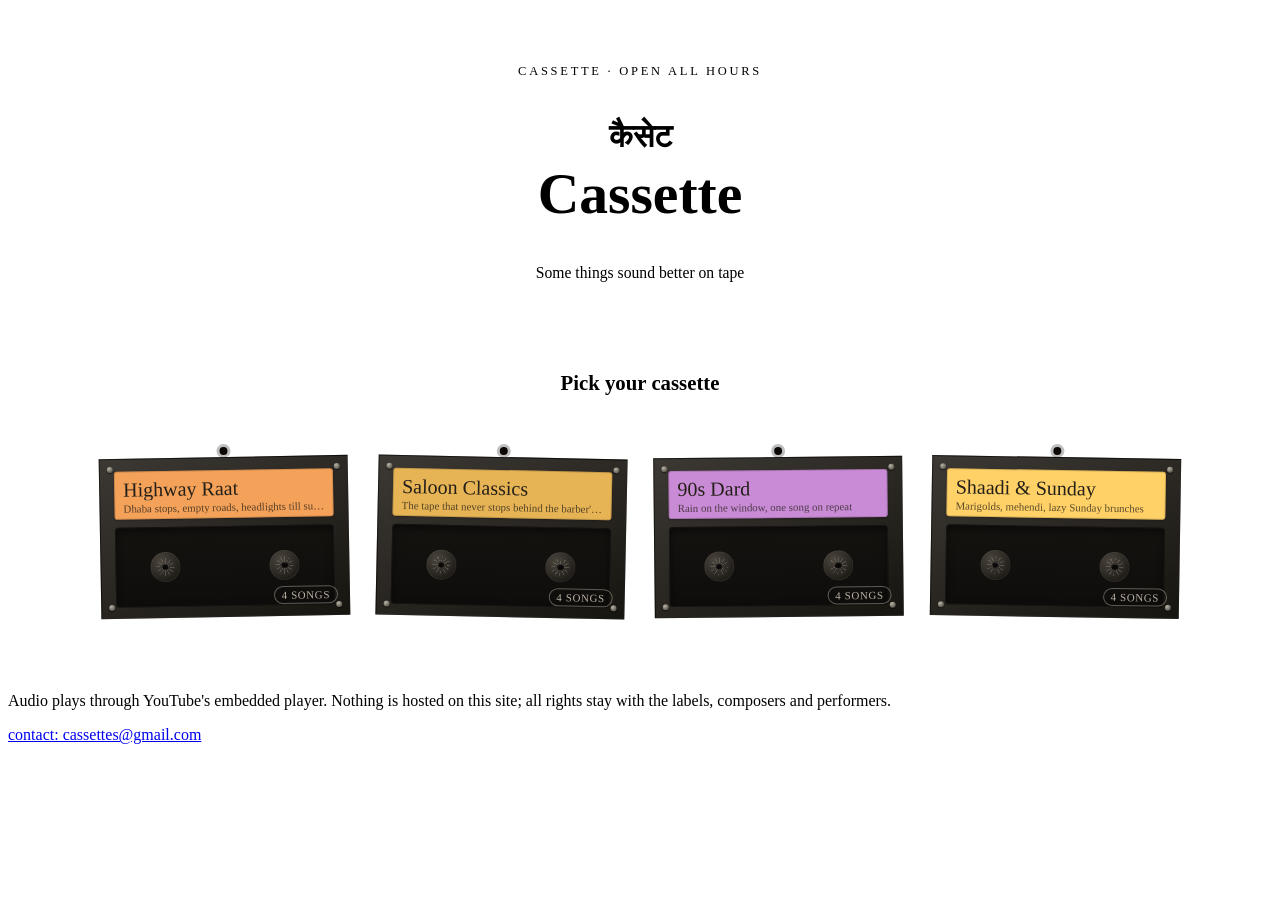
==== index.html @ a011c5c4 "Add files via upload" ====
<!DOCTYPE html>
<html lang="en">
<head>
  <meta charset="UTF-8" />
  <meta name="viewport" content="width=device-width, initial-scale=1" />
  <title>Cassette — pick a tape</title>
  <meta name="description" content="Pull up a chair at the Deluxe Saloon: mood-based radio for a neighbourhood barber shop." />
  <!-- <link rel="stylesheet" href="/base.css" /> -->
  <link rel="stylesheet" href="/index.css" />
</head>
<body>
  <!-- <div class="pole-strip" aria-hidden="true"></div> -->

  <header class="home-header">
    <span class="kicker">Cassette &middot; open all hours</span>
    <h1><span class="hindi">कैसेट</span>Cassette</h1>
    <p class="subtitle">
      Some things sound better on tape
    </p>
  </header>
  <section class="mood-prompt">
    <h2>Pick your cassette</h2>
  </section>

  <main>
    <div class="tile-grid" id="tile-grid">
      <!-- tiles are rendered here by js/home.js from js/config.js -->
    </div>
  </main>

  <footer class="site-footer">
    <p>
      Audio plays through YouTube's embedded player. Nothing is hosted on this
      site; all rights stay with the labels, composers and performers.
    </p>
    <p><a href="mailto:cassettes@gmail.com">contact: cassettes@gmail.com</a></p>
  </footer>

  <script src="/config.js"></script>
  <script src="/index.js"></script>
</body>
</html>
---- base.css ----
@import url('https://fonts.googleapis.com/css2?family=Rozha+One&family=Mukta:wght@400;500;600;700&display=swap');

:root {
  --color-bg: #140d09;
  --color-surface: #241811;
  --color-panel: #2f2018;
  --color-panel-line: #4a3325;
  --color-cream: #f4e9d8;
  --color-muted: #b8a48c;
  --color-red: #b8402a;
  --color-gold: #d1a054;

  --font-display: 'Rozha One', serif;
  --font-body: 'Mukta', sans-serif;

  --radius: 3px;
  --shadow-frame: 0 2px 0 rgba(0, 0, 0, 0.35), 0 18px 30px -14px rgba(0, 0, 0, 0.6);
}

* {
  box-sizing: border-box;
}

html {
  color-scheme: dark;
}

body {
  margin: 0;
  background: var(--color-bg);
  color: var(--color-cream);
  font-family: var(--font-body);
  line-height: 1.5;
  -webkit-font-smoothing: antialiased;
}

h1, h2, h3 {
  font-family: var(--font-display);
  font-weight: 400;
  margin: 0;
}

a {
  color: inherit;
}

button {
  font-family: inherit;
}

/* signature element: a thin hand-painted barber-pole strip that runs
   along the very top of every page. quiet, but marks the site. */
.pole-strip {
  height: 6px;
  width: 100%;
  background: repeating-linear-gradient(
    -45deg,
    var(--color-red) 0px,
    var(--color-red) 14px,
    var(--color-cream) 14px,
    var(--color-cream) 20px,
    var(--color-gold) 20px,
    var(--color-gold) 34px
  );
  background-size: 200% 100%;
  animation: pole-scroll 6s linear infinite;
}

@media (prefers-reduced-motion: reduce) {
  .pole-strip {
    animation: none;
  }
}

@keyframes pole-scroll {
  from { background-position: 0 0; }
  to   { background-position: -48px 0; }
}

.site-footer {
  text-align: center;
  padding: 28px 16px 40px;
  color: var(--color-muted);
  font-size: 0.85rem;
}

.site-footer a {
  color: var(--color-gold);
  text-decoration: none;
}

.site-footer a:hover {
  text-decoration: underline;
}

.back-link {
  display: inline-flex;
  align-items: center;
  gap: 6px;
  font-family: var(--font-body);
  font-weight: 600;
  font-size: 0.9rem;
  text-decoration: none;
  color: var(--color-cream);
  opacity: 0.85;
  padding: 6px 2px;
}

.back-link:hover {
  opacity: 1;
}

.back-link:focus-visible,
a:focus-visible,
button:focus-visible {
  outline: 2px solid var(--color-gold);
  outline-offset: 3px;
}

/* ---- background patterns, applied per playlist mood ---- */
.pattern-dots {
  background-image: radial-gradient(rgba(255, 255, 255, 0.10) 1.5px, transparent 1.5px);
  background-size: 22px 22px;
}

.pattern-stripes {
  background-image: repeating-linear-gradient(
    115deg,
    rgba(255, 255, 255, 0.06) 0px,
    rgba(255, 255, 255, 0.06) 2px,
    transparent 2px,
    transparent 26px
  );
}

.pattern-waves {
  background-image: repeating-radial-gradient(
    circle at 20% 30%,
    rgba(255, 255, 255, 0.07) 0px,
    rgba(255, 255, 255, 0.07) 1px,
    transparent 1px,
    transparent 24px
  );
}

.pattern-grain {
  background-image: radial-gradient(rgba(255, 255, 255, 0.09) 1px, transparent 1px);
  background-size: 6px 6px;
}
---- index.css ----
.home-header {
  text-align: center;
  padding: 56px 20px 28px;
  background:
    radial-gradient(ellipse at 50% -20%, rgba(209, 160, 84, 0.16), transparent 60%),
    var(--color-surface);
  border-bottom: 1px solid var(--color-panel-line);
}

.home-header .kicker {
  display: block;
  font-size: 0.78rem;
  letter-spacing: 0.22em;
  text-transform: uppercase;
  color: var(--color-gold);
  margin-bottom: 14px;
}

.home-header h1 {
  font-size: clamp(2.4rem, 6vw, 3.6rem);
  color: var(--color-cream);
}

.home-header .hindi {
  display: block;
  font-size: clamp(1.4rem, 4vw, 2rem);
  margin-bottom: 6px;
  color: var(--color-red);
}

.home-header p.subtitle {
  max-width: 46ch;
  margin: 14px auto 0;
  color: var(--color-muted);
  font-size: 0.98rem;
}

.mood-prompt {
    text-align: center;
  max-width: 1080px;
  margin: 0 auto;
  padding: 44px 20px 20px;
}

.mood-prompt h2 {
  font-size: 1.3rem;
  color: var(--color-cream);
  border-bottom: 1px dashed var(--color-panel-line);
  padding-bottom: 14px;
}

.tile-grid {
  max-width: 1080px;
  margin: 0 auto;
  padding: 10px 20px 60px;
  display: grid;
  grid-template-columns: repeat(auto-fit, minmax(230px, 1fr));
  gap: 28px;
}

.tile {
  position: relative;
  display: block;
  text-decoration: none;
  color: var(--color-cream);
  border-radius: var(--radius);
  border: 1px solid rgba(0, 0, 0, 0.35);
  box-shadow: var(--shadow-frame);
  padding: 26px 20px 22px;
  min-height: 168px;
  overflow: hidden;
  transform: rotate(var(--tilt, -1deg));
  transition: transform 180ms ease, box-shadow 180ms ease;
}

.tile::before {
  /* nail + string, hanging-signboard cue */
  content: "";
  position: absolute;
  top: -10px;
  left: 50%;
  width: 8px;
  height: 8px;
  background: #0c0805;
  border-radius: 50%;
  transform: translateX(-50%);
  box-shadow: 0 0 0 3px rgba(0, 0, 0, 0.25);
}

.tile:nth-child(2n) { --tilt: 1.2deg; }
.tile:nth-child(3n) { --tilt: -0.6deg; }
.tile:nth-child(4n) { --tilt: 0.9deg; }

.tile:hover,
.tile:focus-visible {
  transform: rotate(0deg) translateY(-3px);
  box-shadow: 0 4px 0 rgba(0, 0, 0, 0.35), 0 24px 34px -14px rgba(0, 0, 0, 0.65);
}

.tile .mood-name {
  font-family: var(--font-display);
  font-size: 1.6rem;
  display: block;
  margin-bottom: 8px;
}

.tile .mood-tagline {
  display: block;
  font-size: 0.9rem;
  color: rgba(244, 233, 216, 0.85);
  max-width: 34ch;
}

.tile .mood-count {
  position: absolute;
  right: 16px;
  bottom: 14px;
  font-size: 0.78rem;
  letter-spacing: 0.06em;
  text-transform: uppercase;
  color: rgba(244, 233, 216, 0.75);
  border: 1px solid rgba(244, 233, 216, 0.35);
  padding: 3px 8px;
  border-radius: 999px;
}

.cassette-tile {
  position: relative;
  display: block;
  text-decoration: none;
  transform: rotate(var(--tilt, -1deg));
  transition: transform 200ms ease;
}

.cassette-tile:nth-child(2n) { --tilt: 1.2deg; }
.cassette-tile:nth-child(3n) { --tilt: -0.6deg; }
.cassette-tile:nth-child(4n) { --tilt: 0.9deg; }

.cassette-tile::before {
  /* same nail + string cue as .tile, so it still hangs on the wall */
  content: "";
  position: absolute;
  top: -10px;
  left: 50%;
  width: 8px;
  height: 8px;
  background: #0c0805;
  border-radius: 50%;
  transform: translateX(-50%);
  box-shadow: 0 0 0 3px rgba(0, 0, 0, 0.25);
  z-index: 2;
}

.cassette-tile:hover,
.cassette-tile:focus-visible {
  transform: rotate(0deg) translateY(-4px);
}

.cassette-body {
  position: relative;
  aspect-ratio: 5 / 3.1;
  border-radius: var(--radius);
  border: 1px solid rgba(0, 0, 0, 0.35);
  box-shadow: var(--shadow-frame);
  background: linear-gradient(155deg, #3c3833, #2c2925 45%, #17150f);
  padding: 12px 14px 10px;
  display: flex;
  flex-direction: column;
  gap: 8px;
  overflow: hidden;
  transition: box-shadow 200ms ease;
}

.cassette-tile:hover .cassette-body,
.cassette-tile:focus-visible .cassette-body {
  box-shadow: 0 4px 0 rgba(0, 0, 0, .35), 0 24px 34px -14px rgba(0, 0, 0, .65);
}

.cassette-screw {
  position: absolute;
  width: 6px;
  height: 6px;
  border-radius: 50%;
  background: radial-gradient(circle at 35% 30%, #b8b2a6, #5b564c 75%);
  box-shadow: 0 1px 1px rgba(0, 0, 0, .6);
}
.cassette-screw.tl { top: 7px; left: 7px; }
.cassette-screw.tr { top: 7px; right: 7px; }
.cassette-screw.bl { bottom: 7px; left: 7px; }
.cassette-screw.br { bottom: 7px; right: 7px; }

.cassette-label {
  background: var(--label, var(--color-gold));
  border-radius: 3px;
  padding: 7px 9px 5px;
  position: relative;
  box-shadow: inset 0 0 0 1px rgba(0, 0, 0, .15), 0 1px 2px rgba(0, 0, 0, .25);
}
.cassette-label .mood-name {
  display: block;
  font-family: var(--font-display);
  font-size: 1.25rem;
  line-height: 1.1;
  color: #241f18;
  white-space: nowrap;
  overflow: hidden;
  text-overflow: ellipsis;
}
.cassette-label .mood-tagline {
  display: block;
  margin-top: 2px;
  font-size: .68rem;
  color: rgba(36, 31, 24, .75);
  white-space: nowrap;
  overflow: hidden;
  text-overflow: ellipsis;
}

.cassette-window {
  flex: 1;
  background: linear-gradient(180deg, #151310, #0e0d0b);
  border-radius: 4px;
  box-shadow: inset 0 0 0 1px rgba(255, 255, 255, .04), inset 0 3px 8px rgba(0, 0, 0, .6);
  display: flex;
  align-items: center;
  justify-content: space-between;
  padding: 0 16%;
  position: relative;
}

.cassette-reel {
  position: relative;
  width: 20%;
  aspect-ratio: 1;
  border-radius: 50%;
  background: radial-gradient(circle at 35% 30%, #4a453d, #201d19 72%);
  box-shadow: inset 0 0 0 1px rgba(255, 255, 255, .05);
  display: flex;
  align-items: center;
  justify-content: center;
}
.cassette-reel::before {
  content: "";
  width: 62%;
  height: 62%;
  border-radius: 50%;
  background: repeating-conic-gradient(from 0deg, #a9a293 0deg 7deg, transparent 7deg 30deg);
  opacity: .3;
}
.cassette-reel::after {
  content: "";
  position: absolute;
  top: 50%;
  left: 50%;
  width: 22%;
  height: 22%;
  border-radius: 50%;
  background: #0a0908;
  box-shadow: inset 0 1px 1px rgba(255, 255, 255, .18);
  transform: translate(-50%, -50%);
}
.cassette-tile:hover .cassette-reel,
.cassette-tile:focus-visible .cassette-reel {
  animation: cassette-spin 1.6s linear infinite;
}
.cassette-tile:hover .cassette-reel:last-child { animation-duration: 1.9s; }
@keyframes cassette-spin { to { transform: rotate(360deg); } }

.cassette-count {
  position: absolute;
  right: 12px;
  bottom: 12px;
  font-size: .68rem;
  letter-spacing: .06em;
  text-transform: uppercase;
  color: rgba(244, 233, 216, .75);
  border: 1px solid rgba(244, 233, 216, .35);
  padding: 2px 7px;
  border-radius: 999px;
  z-index: 2;
}

@media (prefers-reduced-motion: reduce) {
  .cassette-tile, .cassette-body, .cassette-reel { transition: none; animation: none !important; }
}
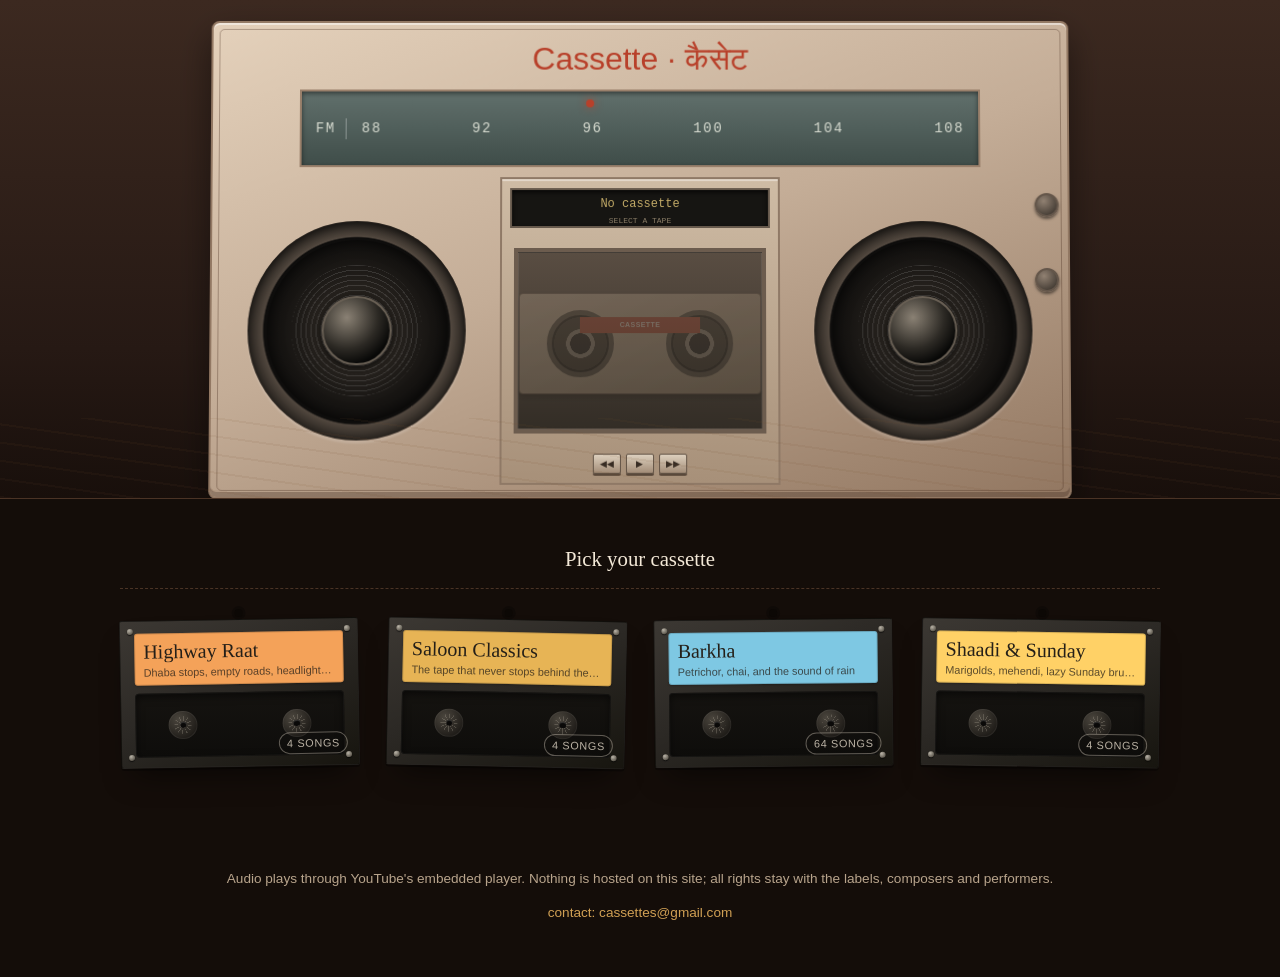
==== commit 5d804daa: "added boombox ui" ====
--- a/index.html
+++ b/index.html
@@ -5,19 +5,174 @@
   <meta name="viewport" content="width=device-width, initial-scale=1" />
   <title>Cassette — pick a tape</title>
   <meta name="description" content="Pull up a chair at the Deluxe Saloon: mood-based radio for a neighbourhood barber shop." />
-  <!-- <link rel="stylesheet" href="/base.css" /> -->
+  <link rel="stylesheet" href="/base.css" />
   <link rel="stylesheet" href="/index.css" />
 </head>
 <body>
-  <!-- <div class="pole-strip" aria-hidden="true"></div> -->
 
-  <header class="home-header">
-    <span class="kicker">Cassette &middot; open all hours</span>
-    <h1><span class="hindi">कैसेट</span>Cassette</h1>
-    <p class="subtitle">
-      Some things sound better on tape
-    </p>
-  </header>
+  <section class="boombox-section">
+
+    <div class="boombox-scene">
+
+      <div class="boombox-shadow"></div>
+
+      <div class="boombox">
+
+        <!-- top controls -->
+        <div class="boombox-top">
+          Cassette &middot; कैसेट
+        <!-- <h1 class="boombox-text"></h1> -->
+
+          
+
+        </div>
+
+
+        <!-- radio display -->
+        <div class="radio-display">
+
+          <div class="radio-band">
+
+            <div class="radio-band-label">
+              FM
+            </div>
+
+            <div class="frequency">
+              <span>88</span>
+              <span>92</span>
+              <span>96</span>
+              <span>100</span>
+              <span>104</span>
+              <span>108</span>
+            </div>
+
+          </div>
+
+          <div class="radio-indicator"></div>
+
+        </div>
+
+
+        <!-- speaker left -->
+        <div class="speaker speaker-left">
+
+          <div class="speaker-ring">
+
+            <div class="speaker-cone">
+
+              <div class="speaker-center"></div>
+
+            </div>
+
+          </div>
+
+        </div>
+
+
+        <!-- central cassette player -->
+        <div class="player-unit">
+
+          <div class="player-screen">
+
+            <div class="player-title" id="player-title">
+              No cassette
+            </div>
+
+            <div class="player-status" id="player-status">
+              Select a tape
+            </div>
+
+          </div>
+
+
+          <div
+            class="cassette-slot"
+            id="cassette-slot"
+          >
+
+            <div class="slot-door">
+
+              <div
+                class="inserted-cassette"
+                id="inserted-cassette"
+              >
+
+                <div class="mini-reel left"></div>
+                <div class="mini-reel right"></div>
+
+                <div
+                  class="inserted-label"
+                  id="inserted-label"
+                >
+                  CASSETTE
+                </div>
+
+              </div>
+
+            </div>
+
+          </div>
+
+
+          <div class="player-buttons">
+
+            <button type="button" data-control="rewind">
+              ◀◀
+            </button>
+
+            <button
+              type="button"
+              data-control="play"
+              id="play-button"
+            >
+              ▶
+            </button>
+
+            <button type="button" data-control="forward">
+              ▶▶
+            </button>
+
+          </div>
+
+        </div>
+
+
+        <!-- speaker right -->
+        <div class="speaker speaker-right">
+
+          <div class="speaker-ring">
+
+            <div class="speaker-cone">
+
+              <div class="speaker-center"></div>
+
+            </div>
+
+          </div>
+
+        </div>
+
+
+        <!-- side controls -->
+        <div class="side-control-volume"></div>
+        <div class="side-control-tune"></div>
+
+      </div>
+
+    </div>
+
+
+    <!-- Actual YouTube player.
+         Keep this visually hidden but present in the DOM. -->
+    <div
+      id="youtube-player"
+      class="youtube-player"
+      aria-hidden="true"
+    ></div>
+
+  </section>
+
+<!--  -->
   <section class="mood-prompt">
     <h2>Pick your cassette</h2>
   </section>
--- a/index.css
+++ b/index.css
@@ -1,9 +1,9 @@
 .home-header {
   text-align: center;
   padding: 56px 20px 28px;
-  background:
-    radial-gradient(ellipse at 50% -20%, rgba(209, 160, 84, 0.16), transparent 60%),
-    var(--color-surface);
+  /* background: */
+    /* radial-gradient(ellipse at 50% -20%, rgba(209, 160, 84, 0.16), transparent 60%), */
+    /* var(--color-surface); */
   border-bottom: 1px solid var(--color-panel-line);
 }
 
@@ -12,7 +12,7 @@
   font-size: 0.78rem;
   letter-spacing: 0.22em;
   text-transform: uppercase;
-  color: var(--color-gold);
+  /* color: var(--color-gold); */
   margin-bottom: 14px;
 }
 
@@ -282,4 +282,885 @@
 
 @media (prefers-reduced-motion: reduce) {
   .cassette-tile, .cassette-body, .cassette-reel { transition: none; animation: none !important; }
-}+}
+
+
+/* ==================== */
+
+.boombox-section {
+  position: relative;
+
+  /* padding:
+    30px
+    20px
+    40px; */
+
+  overflow: hidden;
+
+  background:
+    linear-gradient(
+      to bottom,
+      #3c2920,
+      #261914 70%,
+      #180f0b
+    );
+
+  border-bottom:
+    1px solid
+    var(--color-panel-line);
+}
+
+
+/* subtle wooden counter */
+
+.boombox-section::after {
+  content: "";
+
+  position: absolute;
+
+  left: 0;
+  right: 0;
+  bottom: 0;
+
+  height: 80px;
+
+  background:
+    repeating-linear-gradient(
+      8deg,
+      rgba(124, 83, 49, 0.18) 0px,
+      rgba(124, 83, 49, 0.18) 2px,
+      transparent 2px,
+      transparent 18px
+    );
+
+  opacity: 0.45;
+
+  pointer-events: none;
+}
+
+
+.boombox-scene {
+  position: relative;
+
+  width: min(
+    860px,
+    96vw
+  );
+
+  margin:
+    0 auto;
+
+  padding-top: 20px;
+
+  perspective: 1000px;
+}
+
+
+/* ============================================================
+   SHADOW
+   ============================================================ */
+
+.boombox-shadow {
+  position: absolute;
+
+  left: 5%;
+  right: 5%;
+  bottom: 5px;
+
+  height: 25px;
+
+  background:
+    rgba(0, 0, 0, 0.65);
+
+  filter: blur(14px);
+
+  border-radius: 50%;
+}
+
+
+/* ============================================================
+   BOOMBOX BODY
+   ============================================================ */
+.boombox {
+  position: relative;
+
+  display: grid;
+
+  grid-template-columns:
+    1fr
+    1.05fr
+    1fr;
+
+  grid-template-rows:
+    45px
+    78px
+    1fr;
+
+  gap: 10px;
+
+  width: 100%;
+
+  aspect-ratio: 1.8 / 1;
+
+  min-height: 300px;
+
+  padding:
+    12px;
+
+  border-radius: 8px;
+
+  border:
+    2px solid
+    #927863;
+
+  background:
+    linear-gradient(
+      160deg,
+      #e4d1bb,
+      #c4ad97 48%,
+      #927761
+    );
+
+  box-shadow:
+    inset 0 2px 0 rgba(255,255,255,0.5),
+    inset 0 -5px 0 rgba(55,35,25,0.3),
+    0 15px 35px rgba(0,0,0,0.45);
+
+  transform:
+    rotateX(1deg);
+}
+
+
+/* plastic outer frame */
+
+.boombox::before {
+  content: "";
+
+  position: absolute;
+
+  inset: 6px;
+
+  border:
+    1px solid
+    rgba(70, 45, 30, 0.35);
+
+  border-radius: 5px;
+
+  pointer-events: none;
+}
+
+
+/* ============================================================
+   ANTENNA
+   ============================================================ */
+
+.antenna {
+  position: absolute;
+
+  width: 44%;
+
+  height: 3px;
+
+  top: -25px;
+  right: 5%;
+
+  background:
+    #817362;
+
+  transform:
+    rotate(27deg);
+
+  transform-origin: right center;
+
+  box-shadow:
+    0 1px 0 #e1d4c6;
+}
+
+
+/* ============================================================
+   TOP CONTROLS
+   ============================================================ */
+
+.boombox-top {
+  grid-column:
+    1 /
+    4;
+
+  align-items: center;
+  font-size: xx-large;
+  gap: 12px;
+
+  padding:
+    0 18px;
+
+  position: relative;
+  text-align: center;
+  color: var(--color-red);
+}
+
+
+.small-control {
+  width: 28px;
+  height: 11px;
+
+  border-radius: 3px;
+
+  background:
+    linear-gradient(
+      to bottom,
+      #ad9881,
+      #625245
+    );
+
+  border:
+    1px solid
+    #716151;
+
+  box-shadow:
+    inset 0 1px 0 rgba(255,255,255,0.35);
+}
+
+
+/* .control-line {
+  flex: 1;
+
+  height: 5px;
+
+  background:
+    repeating-linear-gradient(
+      to right,
+      #776758 0 12px,
+      transparent 12px 22px
+    );
+
+  opacity: 0.55;
+} */
+
+
+/* ============================================================
+   RADIO DISPLAY
+   ============================================================ */
+
+.radio-display {
+  grid-column:
+    1 /
+    4;
+
+  position: relative;
+
+  margin:
+    0 9%;
+
+  border:
+    2px solid
+    #9a806b;
+
+  background:
+    linear-gradient(
+      to bottom,
+      #61706c,
+      #3f4d49
+    );
+
+  box-shadow:
+    inset 0 2px 5px rgba(0,0,0,0.5);
+
+  overflow: hidden;
+}
+
+.radio-band {
+  position: absolute;
+
+  inset: 0;
+
+  display: flex;
+
+  align-items: center;
+
+  gap: 15px;
+
+  padding:
+    0 14px;
+
+  color:
+    #d7dbd0;
+
+  font-family:
+    monospace;
+
+  font-size:
+    clamp(
+      8px,
+      1.3vw,
+      14px
+    );
+
+  letter-spacing: 0.12em;
+}
+
+.radio-band-label {
+  padding-right: 10px;
+
+  border-right:
+    1px solid
+    rgba(255,255,255,0.35);
+}
+
+.frequency {
+  flex: 1;
+
+  display: flex;
+
+  justify-content:
+    space-between;
+}
+
+.radio-indicator {
+  position: absolute;
+
+  top: 8px;
+  left: 42%;
+
+  width: 8px;
+  height: 8px;
+
+  border-radius: 50%;
+
+  background:
+    var(--color-red);
+
+  box-shadow:
+    0 0 9px
+    rgba(184,64,42,0.7);
+
+  animation:
+    radio-blink 2s
+    ease-in-out
+    infinite;
+}
+
+@keyframes radio-blink {
+
+  0%,
+  100% {
+    opacity: .45;
+  }
+
+  50% {
+    opacity: 1;
+  }
+}
+
+
+/* ============================================================
+   SPEAKERS
+   ============================================================ */
+
+.speaker {
+  position: relative;
+
+  display: flex;
+
+  align-items: center;
+  justify-content: center;
+
+  min-width: 0;
+}
+
+
+.speaker-ring {
+  width: 82%;
+  max-width: 235px;
+
+  aspect-ratio: 1;
+
+  border-radius: 50%;
+
+  padding: 7%;
+
+  background:
+    radial-gradient(
+      circle,
+      #1c1916 0%,
+      #0e0d0c 60%,
+      #51473e 61%,
+      #2b2621 70%,
+      #6b5a4c 72%,
+      #b7a18d 76%,
+      #473b32 80%
+    );
+
+  box-shadow:
+    inset 0 4px 8px rgba(0,0,0,0.45),
+    0 3px 2px rgba(255,255,255,0.15);
+}
+
+
+.speaker-cone {
+  width: 100%;
+  height: 100%;
+
+  border-radius: 50%;
+
+  background:
+    radial-gradient(
+      circle,
+      #181612,
+      #24201c 35%,
+      #0e0d0c 75%
+    );
+
+  display: flex;
+
+  align-items: center;
+  justify-content: center;
+
+  box-shadow:
+    inset 0 0 15px
+    rgba(0,0,0,0.7);
+}
+
+
+.speaker-cone::before {
+  content: "";
+
+  width: 72%;
+  height: 72%;
+
+  border-radius: 50%;
+
+  background:
+    repeating-radial-gradient(
+      circle,
+      rgba(255,255,255,0.12) 0 1px,
+      transparent 1px 5px
+    );
+}
+
+
+.speaker-center {
+  position: absolute;
+
+  width: 26%;
+  aspect-ratio: 1;
+
+  border-radius: 50%;
+
+  background:
+    radial-gradient(
+      circle at 35% 30%,
+      #8a8174,
+      #2c2924 50%,
+      #080807 75%
+    );
+
+  border:
+    2px solid
+    #685f54;
+
+  box-shadow:
+    0 2px 5px rgba(0,0,0,0.6);
+}
+
+
+/* ============================================================
+   CENTRAL PLAYER
+   ============================================================ */
+
+.player-unit {
+  position: relative;
+
+  display: flex;
+
+  flex-direction: column;
+
+  min-width: 0;
+
+  padding:
+    9px 8px;
+
+  border:
+    2px solid
+    #8f7966;
+
+  background:
+    linear-gradient(
+      to bottom,
+      #cfbca5,
+      #a79079
+    );
+
+  box-shadow:
+    inset 0 2px 0 rgba(255,255,255,0.4);
+}
+
+
+.player-screen {
+  height: 40px;
+  text-align: center;
+  padding:
+    5px 8px;
+
+  overflow: hidden;
+
+  background:
+    #161512;
+
+  border:
+    2px solid
+    #66594c;
+
+  box-shadow:
+    inset 0 2px 5px rgba(0,0,0,0.8);
+}
+
+
+.player-title {
+  color:
+    #c2aa67;
+
+  font-family:
+    monospace;
+
+  font-size:
+    clamp(
+      8px,
+      1vw,
+      12px
+    );
+
+  white-space:
+    nowrap;
+
+  overflow: hidden;
+
+  text-overflow: ellipsis;
+}
+
+
+.player-status {
+  color:
+    #8a7d67;
+
+  font-family:
+    monospace;
+
+  font-size:
+    8px;
+
+  margin-top: 2px;
+
+  text-transform:
+    uppercase;
+}
+
+
+/* ============================================================
+   CASSETTE SLOT
+   ============================================================ */
+
+.cassette-slot {
+  position: relative;
+
+  flex: 1;
+
+  min-height: 110px;
+
+  margin:
+    20px 4px;
+
+  background:
+    #171511;
+
+  border:
+    4px solid
+    #6c5c4e;
+
+  box-shadow:
+    inset 0 4px 7px rgba(0,0,0,0.7);
+
+  overflow: hidden;
+}
+
+
+.slot-door {
+  position: absolute;
+
+  inset: 0;
+
+  background:
+    linear-gradient(
+      to bottom,
+      #594d42,
+      #332d26
+    );
+
+  border:
+    1px solid
+    rgba(255,255,255,0.08);
+
+  transition:
+    transform
+    500ms cubic-bezier(.22,.61,.36,1);
+}
+
+
+.cassette-slot.loaded .slot-door {
+  transform:
+    translateY(-48%);
+}
+
+
+/* ============================================================
+   INSERTED CASSETTE
+   ============================================================ */
+
+.inserted-cassette {
+  /* position: absolute;
+
+  left: 8%;
+  right: 8%;
+
+  top: 25%; */
+
+  height: 58%;
+
+  border-radius: 4px;
+
+  background:
+    linear-gradient(
+      150deg,
+      #d6c0a4,
+      #ad9679
+    );
+
+  border:
+    1px solid
+    #6b5a4b;
+
+  display: flex;
+
+  align-items: center;
+  justify-content: space-around;
+
+  opacity: .25;
+
+  transform:
+    translateY(40px);
+
+  transition:
+    550ms
+    cubic-bezier(.2,.8,.2,1);
+
+  box-shadow:
+    0 3px 7px rgba(0,0,0,0.55);
+}
+
+
+.cassette-slot.loaded .inserted-cassette {
+  opacity: 1;
+
+  transform:
+    translateY(0);
+}
+
+
+.inserted-label {
+  position: absolute;
+
+  left: 25%;
+  right: 25%;
+
+  top: 23%;
+
+  padding:
+    3px 5px;
+
+  background:
+    var(--color-red);
+
+  color:
+    #f4e9d8;
+
+  text-align:
+    center;
+
+  font-family:
+    var(--font-body);
+
+  font-size:
+    7px;
+
+  font-weight:
+    700;
+
+  text-transform:
+    uppercase;
+
+  letter-spacing:
+    .06em;
+}
+
+
+.mini-reel {
+  width: 28%;
+  aspect-ratio: 1;
+
+  border-radius: 50%;
+
+  border:
+    5px solid
+    #4c443b;
+
+  background:
+    radial-gradient(
+      circle,
+      #0b0b0a 0 25%,
+      #938777 26% 35%,
+      #28251f 36% 65%,
+      #090807 66%
+    );
+}
+
+
+.inserted-cassette.playing
+.mini-reel {
+  animation:
+    cassette-reel-spin
+    1.1s
+    linear
+    infinite;
+}
+
+
+.inserted-cassette.playing
+.mini-reel:last-of-type {
+  animation-duration:
+    1.4s;
+}
+
+
+@keyframes cassette-reel-spin {
+
+  to {
+    transform:
+      rotate(360deg);
+  }
+
+}
+
+
+/* ============================================================
+   PLAYER BUTTONS
+   ============================================================ */
+
+.player-buttons {
+  display: flex;
+
+  justify-content: center;
+
+  gap: 5px;
+}
+
+
+.player-buttons button {
+  min-width: 28px;
+
+  padding:
+    4px 6px;
+
+  border:
+    1px solid
+    #635446;
+
+  border-radius: 2px;
+
+  background:
+    linear-gradient(
+      to bottom,
+      #ddd0be,
+      #a38d78
+    );
+
+  color:
+    #372c23;
+
+  font-size:
+    9px;
+
+  cursor:
+    pointer;
+
+  box-shadow:
+    0 2px 0 #59483a;
+}
+
+
+.player-buttons button:active {
+  transform:
+    translateY(2px);
+
+  box-shadow:
+    none;
+}
+
+
+/* ============================================================
+   SIDE KNOBS
+   ============================================================ */
+
+.side-control-volume,
+.side-control-tune {
+  position: absolute;
+
+  right: 7px;
+
+  width: 24px;
+  height: 24px;
+
+  border-radius: 50%;
+
+  background:
+    radial-gradient(
+      circle at 35% 30%,
+      #918172,
+      #302a24
+    );
+
+  border:
+    2px solid
+    #64564a;
+
+  box-shadow:
+    0 2px 3px rgba(0,0,0,0.5);
+}
+
+.side-control-volume {
+  top: 36%;
+
+  right: 9px;
+}
+
+.side-control-tune {
+  top: 52%;
+
+  right: 9px;
+}
+
+
+/* ============================================================
+   YOUTUBE
+   ============================================================ */
+
+.youtube-player {
+  position: absolute;
+
+  width: 1px;
+  height: 1px;
+
+  overflow: hidden;
+
+  opacity: 0;
+
+  pointer-events: none;
+}
